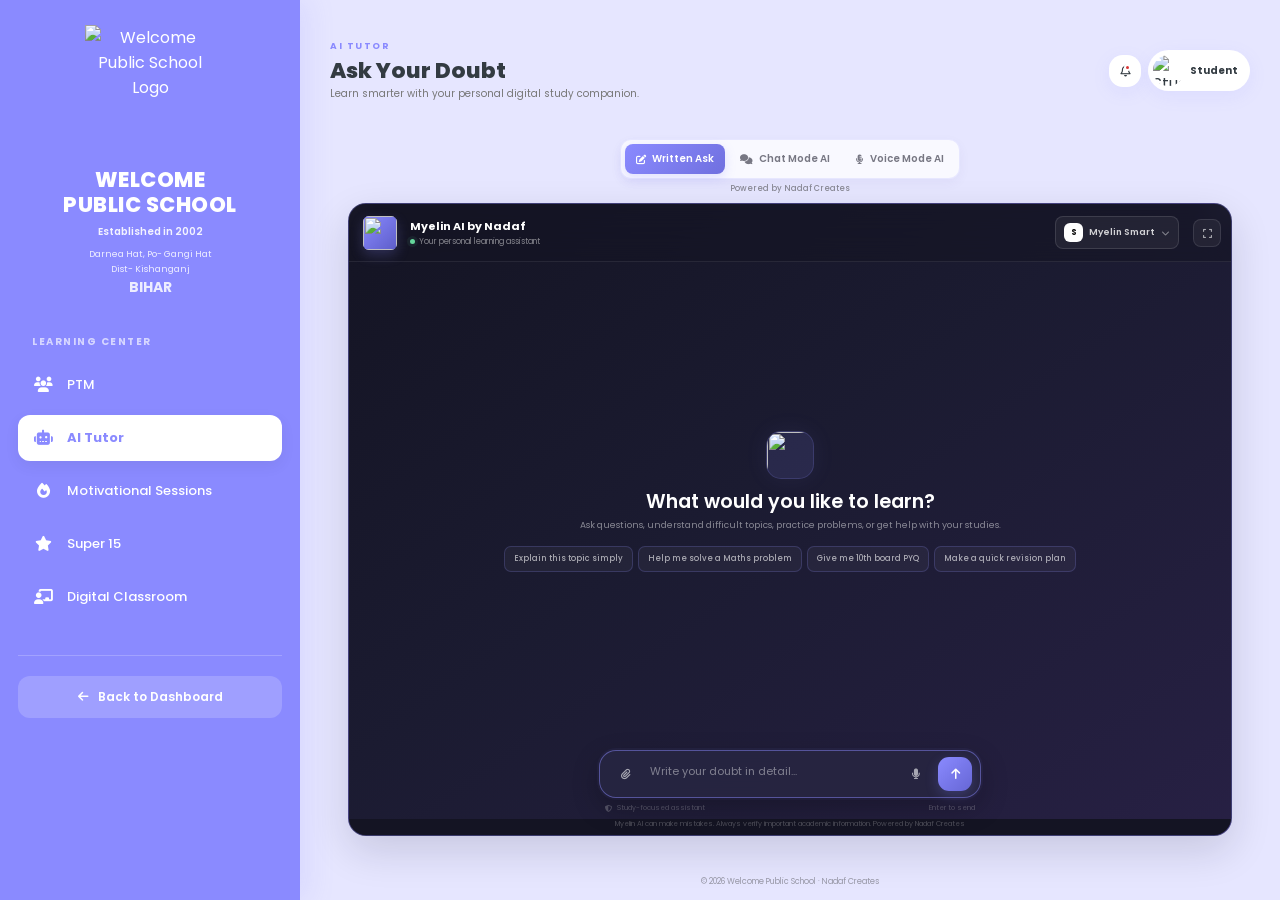
==== ai-tutor.html @ 6a937719 "upload 1" ====
<!doctype html>
<html lang="en">
  <head>
    <meta charset="UTF-8" />

    <meta name="viewport" content="width=device-width, initial-scale=1.0" />

    <title>AI Tutor | Welcome Public School</title>

    <!-- Google Font -->
    <link rel="preconnect" href="https://fonts.googleapis.com" />
    <link rel="preconnect" href="https://fonts.gstatic.com" crossorigin />

    <link
      href="https://fonts.googleapis.com/css2?family=Poppins:wght@300;400;500;600;700;800&display=swap"
      rel="stylesheet"
    />

    <!-- Font Awesome -->
    <link
      rel="stylesheet"
      href="https://cdnjs.cloudflare.com/ajax/libs/font-awesome/6.6.0/css/all.min.css"
    />

    <!-- Shared Learning Hub CSS -->
    <link rel="stylesheet" href="learning.css" />

    <!-- AI Tutor Specific CSS -->
    <link rel="stylesheet" href="ai-tutor.css" />
  </head>

  <body>
    <div class="dashboard-container">
      <!-- =====================================================
             SIDEBAR
        ====================================================== -->

      <aside class="sidebar">
        <!-- School Branding -->

        <div class="school-brand">
          <img src="images/logo.png" alt="Welcome Public School Logo" />

          <h2>
            <span>WELCOME</span>
            <span>PUBLIC SCHOOL</span>
          </h2>

          <div class="established">Established in 2002</div>

          <div class="address">
            Darnea Hat, Po- Gangi Hat<br />
            Dist- Kishanganj<br />
            <span>BIHAR</span>
          </div>
        </div>

        <!-- Sidebar Menu -->

        <div class="menu-title">Learning Center</div>

        <nav class="sidebar-menu">
          <a href="learning.html">
            <i class="fa-solid fa-users"></i>
            <span>PTM</span>
          </a>

          <a href="ai-tutor.html" class="active">
            <i class="fa-solid fa-robot"></i>
            <span>AI Tutor</span>
          </a>

          <a href="motivational.html">
            <i class="fa-solid fa-fire"></i>
            <span>Motivational Sessions</span>
          </a>

          <a href="super.html">
            <i class="fa-solid fa-star"></i>
            <span>Super 15</span>
          </a>

          <a href="digital-classroom.html">
            <i class="fa-solid fa-chalkboard-user"></i>
            <span>Digital Classroom</span>
          </a>
        </nav>

        <!-- Bottom Sidebar -->

        <div class="sidebar-bottom">
          <a href="dashboard.html" class="back-dashboard">
            <i class="fa-solid fa-arrow-left"></i>
            <span>Back to Dashboard</span>
          </a>
        </div>
      </aside>

      <!-- =====================================================
             MAIN CONTENT
        ====================================================== -->

      <main class="main-content">
        <!-- =================================================
                 TOP HEADER
            ================================================== -->

        <header class="top-header">
          <div class="page-heading">
            <small> AI TUTOR </small>

            <h1>Ask Your Doubt</h1>

            <p>Learn smarter with your personal digital study companion.</p>
          </div>

          <div class="header-actions">
            <div class="notification-btn">
              <i class="fa-regular fa-bell"></i>
            </div>

            <div class="profile-mini">
              <img src="images/student.jpg" alt="Student Profile" />

              <span> Student </span>
            </div>
          </div>
        </header>

        <!-- =================================================
                 MODE SWITCHER
            ================================================== -->

        <div class="learning-mode-switcher">
          <div class="mode-switch-group">
            <button
              class="mode-switch active"
              id="writtenModeButton"
              type="button"
            >
              <i class="fa-solid fa-pen-to-square"></i>

              <span> Written Ask </span>
            </button>

            <button class="mode-switch" id="chatModeButton" type="button">
              <i class="fa-solid fa-comments"></i>

              <span> Chat Mode AI </span>
            </button>

            <button class="mode-switch" id="voiceModeButton" type="button">
              <i class="fa-solid fa-microphone-lines"></i>

              <span> Voice Mode AI </span>
            </button>
          </div>

          <div class="ai-page-label">Powered by Nadaf Creates</div>
        </div>

        <!-- =================================================
                 AI CHAT WINDOW
            ================================================== -->

        <section class="ai-tutor-window">
          <!-- Chat Header -->

          <div class="ai-chat-header">
            <div class="ai-chat-title">
              <div class="ai-chat-logo">
                <img src="images/ai-company.png">
              </div>

              <div class="company-name">
                <strong> Myelin AI by Nadaf </strong>

                <div class="ai-online-status">
                  <span class="online-dot"></span>

                  <span> Your personal learning assistant </span>
                </div>
              </div>
            </div>

            <!-- Own AI Selector -->

            <div class="ai-model-selector">
              <button
                class="model-selector-button"
                id="modelSelectorButton"
                type="button"
              >
                <span class="model-selector-left">
                  <span class="selected-model-icon" id="selectedModelIcon">
                    S
                  </span>

                  <span id="selectedModelName"> Myelin Smart </span>
                </span>

                <i class="fa-solid fa-chevron-down"></i>
              </button>

              <div class="model-dropdown" id="modelDropdown">
                <button
                  class="model-option selected"
                  data-model="Nadaf Smart"
                  type="button"
                >
                  <span class="model-option-icon"> N </span>

                  <span> Myelin Smart </span>

                  <i class="fa-solid fa-check model-check"></i>
                </button>

                <button
                  class="model-option"
                  data-model="Nadaf Vision"
                  type="button"
                >
                  <span class="model-option-icon"> V </span>

                  <span> Myelin Vision </span>

                  <i class="fa-solid fa-check model-check"></i>
                </button>

                <button
                  class="model-option"
                  data-model="Nadaf Pro"
                  type="button"
                >
                  <span class="model-option-icon"> P </span>

                  <span> Myelin Pro </span>

                  <i class="fa-solid fa-check model-check"></i>
                </button>
              </div>
            </div>

            <button
              class="ai-fullscreen-button"
              id="aiFullscreenButton"
              type="button"
              title="Fullscreen"
              aria-label="Open AI Tutor fullscreen"
            >
              <i class="fa-solid fa-expand"></i>
            </button>
          </div>

          <!-- Chat Body -->

          <div class="ai-chat-body" id="aiChatBody">
            <!-- Welcome Screen -->

            <div class="ai-welcome-state" id="aiWelcomeState">
              <div class="ai-welcome-icon">
                <img src="images/ai-company.png">
              </div>

              <h2>What would you like to learn?</h2>

              <p>
                Ask questions, understand difficult topics, practice problems,
                or get help with your studies.
              </p>

              <div class="suggested-prompts">
                <button class="suggested-prompt" type="button">
                  Explain this topic simply
                </button>

                <button class="suggested-prompt" type="button">
                  Help me solve a Maths problem
                </button>

                <button class="suggested-prompt" type="button">
                  Give me 10th board PYQ
                </button>

                <button class="suggested-prompt" type="button">
                  Make a quick revision plan
                </button>
              </div>
            </div>

            <!-- Messages -->

            <div class="chat-messages" id="chatMessages"></div>

            <!-- Typing Indicator -->

            <div class="ai-typing-indicator" id="aiTypingIndicator">
              <div class="typing-avatar">N</div>

              <div class="typing-bubble">
                <span></span>
                <span></span>
                <span></span>
              </div>
            </div>

            <!-- Voice Mode Panel -->

            <div class="voice-mode-panel" id="voiceModePanel">
              <div class="voice-visualizer">
                <span class="voice-ring ring-one"></span>
                <span class="voice-ring ring-two"></span>
                <span class="voice-ring ring-three"></span>

                <div class="voice-center-icon">
                  <i class="fa-solid fa-microphone"></i>
                </div>
              </div>

              <h2>Voice Mode AI</h2>

              <p>
                Talk naturally with Myelin AI and learn through voice-based
                conversations.
              </p>

              <button
                class="start-voice-button"
                id="startVoiceButton"
                type="button"
              >
                <i class="fa-solid fa-microphone"></i>

                Start Voice Session
              </button>
            </div>
          </div>

          <!-- Text Input Area -->

          <div class="ai-chat-input-area" id="textInputArea">
            <div class="chat-input-wrapper">
              <button
                class="input-action-button"
                id="attachmentButton"
                type="button"
                title="Attach file"
              >
                <i class="fa-solid fa-paperclip"></i>
              </button>

              <textarea
                id="chatInput"
                rows="1"
                placeholder="Ask Nadaf Creates anything..."
              ></textarea>

              <button
                class="input-action-button"
                id="microphoneButton"
                type="button"
                title="Use microphone"
              >
                <i class="fa-solid fa-microphone"></i>
              </button>

              <button
                class="send-message-button"
                id="sendMessageButton"
                type="button"
                title="Send message"
              >
                <i class="fa-solid fa-arrow-up"></i>
              </button>
            </div>

            <div class="ai-input-hint">
              <span>
                <i class="fa-solid fa-shield-halved"></i>
                Study-focused assistant
              </span>

              <span> Enter to send </span>
            </div>
          </div>

          <!-- Footer -->

          <div class="ai-window-footer">
            Myelin AI can make mistakes. Always verify important academic
            information. Powered by Nadaf Creates
          </div>
        </section>

        <!-- Page Footer -->

        <div class="page-footer">
          © 2026 Welcome Public School · Nadaf Creates
        </div>
      </main>
    </div>

    <script src="ai-tutor.js"></script>
  </body>
</html>
---- learning.css ----
/* =========================================================
           ROOT
           ========================================================= */

        :root {
            --primary: #8A8AFF;
            --secondary: #CCCCFF;
            --body-bg: #E6E6FF;
            --dark: #333B42;
            --white: #FFFFFF;
            --grey: #777777;
            --light-grey: #F7F7FF;
            --red: #D93636;
            --green: #35B96F;
        }


        /* =========================================================
           RESET
           ========================================================= */

        * {
            margin: 0;
            padding: 0;
            box-sizing: border-box;
        }

        html {
            scroll-behavior: smooth;
        }

        body {
            font-family: "Poppins", sans-serif;
            background: var(--body-bg);
            color: var(--dark);
            overflow-x: hidden;
        }

        a {
            text-decoration: none;
            color: inherit;
        }

        button {
            font-family: inherit;
        }


        /* =========================================================
           MAIN LAYOUT
           ========================================================= */

        .dashboard-container {
            display: flex;
            min-height: 100vh;
            width: 100%;
        }


        /* =========================================================
           SIDEBAR
           ========================================================= */

        .sidebar {
            width: 300px;
            min-width: 300px;
            height: 100vh;
            position: sticky;
            top: 0;
            overflow-y: auto;

            padding: 25px 18px;

            background: var(--primary);
            box-shadow: 8px 0 25px rgba(138, 138, 255, .15);

            z-index: 100;
        }

        .sidebar::-webkit-scrollbar {
            width: 5px;
        }

        .sidebar::-webkit-scrollbar-thumb {
            background: rgba(255,255,255,.4);
            border-radius: 20px;
        }


        /* =========================================================
           SCHOOL LOGO
           ========================================================= */

        .school-brand {
            text-align: center;
            color: var(--white);
            margin-bottom: 35px;
        }

        .school-brand img {
            width: 130px;
            height: 130px;
            object-fit: contain;
            display: block;
            margin: 0 auto 12px;
        }

        .school-brand h2 {
            font-size: 21px;
            line-height: 1.2;
            font-weight: 800;
            letter-spacing: .5px;
        }

        .school-brand h2 span {
            display: block;
        }

        .school-brand .established {
            font-size: 10px;
            font-weight: 600;
            margin-top: 7px;
            opacity: .9;
        }

        .school-brand .address {
            font-size: 9px;
            line-height: 1.6;
            margin-top: 7px;
            opacity: .85;
        }

        .address span {
          font-weight: bold;
          font-size: 14px;
        }


        /* =========================================================
           SIDEBAR MENU
           ========================================================= */

        .menu-title {
            color: rgba(255,255,255,.65);
            font-size: 10px;
            font-weight: 700;
            letter-spacing: 1.5px;
            margin: 0 0 12px 14px;
            text-transform: uppercase;
        }

        .sidebar-menu {
            display: flex;
            flex-direction: column;
            gap: 7px;
        }

        .sidebar-menu a {
            display: flex;
            align-items: center;
            gap: 14px;

            padding: 13px 15px;
            border-radius: 12px;

            color: white;
            font-size: 13px;
            font-weight: 500;

            transition: .25s ease;
        }

        .sidebar-menu a i {
            width: 20px;
            text-align: center;
            font-size: 15px;
        }

        .sidebar-menu a:hover {
            background: var(--secondary);
            color: var(--dark);
            transform: translateX(3px);
        }

        .sidebar-menu a.active {
            background: white;
            color: var(--primary);
            font-weight: 700;
            box-shadow: 0 5px 15px rgba(0,0,0,.06);
        }


        /* =========================================================
           SIDEBAR BOTTOM
           ========================================================= */

        .sidebar-bottom {
            margin-top: 35px;
            padding-top: 20px;
            border-top: 1px solid rgba(255,255,255,.2);
        }

        .back-dashboard {
            display: flex;
            align-items: center;
            justify-content: center;
            gap: 9px;

            padding: 12px;
            border-radius: 12px;

            background: rgba(255,255,255,.18);
            color: white;

            font-size: 12px;
            font-weight: 600;

            transition: .25s ease;
        }

        .back-dashboard:hover {
            background: white;
            color: var(--primary);
            
        }


        /* =========================================================
           MAIN CONTENT
           ========================================================= */

        .main-content {
            flex: 1;
            min-width: 0;
            padding: 30px;
        }


        /* =========================================================
           TOP HEADER
           ========================================================= */

        .top-header {
            display: flex;
            align-items: center;
            justify-content: space-between;
            gap: 20px;
            margin-bottom: 28px;
        }

        .page-heading small {
            display: block;
            color: var(--primary);
            font-size: 11px;
            font-weight: 700;
            letter-spacing: 1.5px;
            text-transform: uppercase;
            margin-bottom: 5px;
        }

        .page-heading h1 {
            font-size: 28px;
            line-height: 1.25;
            font-weight: 800;
            color: var(--dark);
        }

        .page-heading p {
            color: var(--grey);
            font-size: 13px;
            margin-top: 6px;
        }

        .header-actions {
            display: flex;
            align-items: center;
            gap: 15px;
        }

        .notification-btn {
            width: 43px;
            height: 43px;
            border-radius: 14px;
            background: white;
            display: flex;
            align-items: center;
            justify-content: center;
            color: var(--dark);
            position: relative;
            box-shadow: 0 5px 18px rgba(138,138,255,.1);
        }

        .notification-btn::after {
            content: "";
            width: 7px;
            height: 7px;
            background: var(--red);
            border-radius: 50%;
            position: absolute;
            top: 9px;
            right: 10px;
            border: 2px solid white;
        }

        .profile-mini {
            display: flex;
            align-items: center;
            gap: 10px;
            padding: 5px 12px 5px 5px;
            border-radius: 30px;
            background: white;
            box-shadow: 0 5px 18px rgba(138,138,255,.1);
        }

        .profile-mini img {
            width: 34px;
            height: 34px;
            object-fit: cover;
            border-radius: 50%;
        }

        .profile-mini span {
            font-size: 12px;
            font-weight: 700;
        }


        /* =========================================================
           SECTION HEADING
           ========================================================= */

        .section-heading {
            display: flex;
            justify-content: right;
            align-items: flex-end;
            gap: 20px;
            margin-bottom: 20px;
        }

        .section-kicker {
            display: block;
            color: var(--primary);
            font-size: 10px;
            font-weight: 800;
            letter-spacing: 2px;
            margin-bottom: 5px;
        }

        .section-heading h2 {
            font-size: 24px;
            font-weight: 800;
            color: var(--dark);
        }

        .section-heading p {
            color: var(--grey);
            font-size: 12px;
            margin-top: 5px;
        }

        .live-badge {
            display: flex;
            align-items: center;
            gap: 7px;

            padding: 8px 13px;
            border-radius: 30px;

            background: #FFE7E7;
            color: var(--red);

            font-size: 10px;
            font-weight: 800;
        }

        .live-badge span {
            width: 7px;
            height: 7px;
            border-radius: 50%;
            background: var(--red);
            animation: livePulse 1.5s infinite;
        }

        @keyframes livePulse {
            0%, 100% {
                opacity: 1;
                transform: scale(1);
            }

            50% {
                opacity: .4;
                transform: scale(.7);
            }
        }


        /* =========================================================
           JITSI MEETING WINDOW
           ========================================================= */

        .jitsi-wrapper {
            position: relative;

            width: calc(100% - 100px);
            margin: 0 50px;

            height: 600px;

            border: 1px solid var(--red);
            border-radius: 20px;

            overflow: hidden;
            background: #171725;

            box-shadow:
                0 15px 35px rgba(138,138,255,.16),
                0 0 0 5px rgba(217,54,54,.035);
        }

        .jitsi-header {
            height: 65px;
            padding: 0 22px;

            display: flex;
            align-items: center;
            justify-content: space-between;

            background: #24243A;
            border-bottom: 1px solid rgba(255,255,255,.08);
        }

        .meeting-title {
            display: flex;
            align-items: center;
            gap: 12px;
        }

        .meeting-live-dot {
            width: 10px;
            height: 10px;
            flex-shrink: 0;

            border-radius: 50%;
            background: var(--red);

            box-shadow: 0 0 12px rgba(217,54,54,.8);
        }

        .meeting-title strong {
            display: block;
            color: white;
            font-size: 14px;
        }

        .meeting-title small {
            display: block;
            color: #A6A6BC;
            font-size: 10px;
            margin-top: 3px;
        }

        .meeting-status {
            color: #B8B8C9;
            font-size: 11px;
            font-weight: 600;
        }

        .meeting-status.connected {
            color: #70DF9B;
        }

        #jitsi-container {
            display: none;
            width: 100%;
            height: calc(100% - 65px);
            background: #171725;
        }

        #jitsi-container iframe {
            width: 100% !important;
            height: 100% !important;
            border: none !important;
        }


        /* =========================================================
           JITSI JOIN PLACEHOLDER
           ========================================================= */

        .jitsi-placeholder {
            position: absolute;
            top: 65px;
            left: 0;
            right: 0;
            bottom: 0;

            display: flex;
            align-items: center;
            justify-content: center;
            flex-direction: column;

            text-align: center;
            padding: 30px;

            background:
                radial-gradient(
                    circle at center,
                    rgba(138,138,255,.16),
                    transparent 55%
                ),
                #171725;
        }

        .placeholder-icon {
            width: 85px;
            height: 85px;

            display: flex;
            align-items: center;
            justify-content: center;

            border-radius: 50%;
            background: rgba(138,138,255,.16);
            color: var(--secondary);

            font-size: 30px;
            margin-bottom: 22px;
        }

        .jitsi-placeholder h3 {
            color: white;
            font-size: 22px;
            margin-bottom: 10px;
        }

        .jitsi-placeholder p {
            color: #A8A8BB;
            font-size: 12px;
            margin-bottom: 25px;
        }

        .join-ptm-btn {
            border: none;
            cursor: pointer;

            display: flex;
            align-items: center;
            gap: 10px;

            padding: 13px 24px;
            border-radius: 12px;

            background: var(--primary);
            color: white;

            font-size: 13px;
            font-weight: 700;

            box-shadow: 0 8px 20px rgba(138,138,255,.3);
            transition: .25s ease;
        }

        .join-ptm-btn:hover {
            background: var(--secondary);
            color: var(--dark);
            transform: translateY(-3px);
        }

        .join-ptm-btn:active {
            transform: scale(.96);
        }


        /* =========================================================
           FOOTER
           ========================================================= */

        .page-footer {
            text-align: center;
            color: #9999B5;
            font-size: 11px;
            padding: 35px 0 10px;
        }


        /* =========================================================
           RESPONSIVE - 1200
           ========================================================= */

        @media (max-width: 1200px) {

            .sidebar {
                width: 250px;
                min-width: 250px;
            }

            .main-content {
                padding: 25px;
            }

            .jitsi-wrapper {
                width: calc(100% - 60px);
                margin: 0 30px;
            }

        }


        /* =========================================================
           RESPONSIVE - 950
           ========================================================= */

        @media (max-width: 950px) {

            .sidebar {
                width: 220px;
                min-width: 220px;
                padding: 22px 13px;
            }

            .main-content {
                padding: 22px;
            }

            .school-brand h2 {
                font-size: 18px;
            }

            .learning-hero {
                padding: 25px;
            }

            .jitsi-wrapper {
                width: calc(100% - 40px);
                margin: 0 20px;
                height: 570px;
            }

        }


        /* =========================================================
           RESPONSIVE - 700
           ========================================================= */

        @media (max-width: 700px) {

            .dashboard-container {
                flex-direction: column;
            }

            .sidebar {
                position: relative;
                width: 100%;
                min-width: 100%;
                height: auto;
                padding: 20px;
            }

            .school-brand {
                margin-bottom: 22px;
            }

            .sidebar-menu {
                display: grid;
                grid-template-columns: repeat(2, 1fr);
                gap: 7px;
            }

            .sidebar-menu a {
                font-size: 11px;
                padding: 11px 10px;
                gap: 8px;
            }

            .sidebar-bottom {
                margin-top: 22px;
            }

            .main-content {
                padding: 18px;
            }

            .top-header {
                align-items: flex-start;
                flex-direction: column;
            }

            .header-actions {
                width: 100%;
                justify-content: flex-end;
            }

            .learning-hero {
                padding: 23px;
            }

            .hero-content h2 {
                font-size: 21px;
            }

            .hero-icon {
                width: 60px;
                height: 60px;
                font-size: 25px;
            }

            .meeting-announcement {
                align-items: flex-start;
                flex-direction: column;
            }

            .join-announcement-btn {
                width: 100%;
                justify-content: center;
            }

            .section-heading {
                align-items: flex-start;
                flex-direction: column;
            }

            .jitsi-wrapper {
                width: 100%;
                margin: 0;
                height: 520px;
                border-radius: 16px;
            }

            .jitsi-header {
                padding: 0 14px;
            }

            .meeting-title strong {
                font-size: 12px;
            }

            .meeting-title small {
                font-size: 9px;
            }

            .meeting-status {
                font-size: 10px;
            }

        }


        /* =========================================================
           RESPONSIVE - 450
           ========================================================= */

        @media (max-width: 450px) {

            .sidebar-menu {
                grid-template-columns: 1fr;
            }

            .page-heading h1 {
                font-size: 23px;
            }

            .learning-hero {
                padding: 20px;
            }

            .hero-content h2 {
                font-size: 19px;
            }

            .hero-content p {
                font-size: 11px;
            }

            .hero-icon {
                display: none;
            }

            .announcement-left {
                align-items: flex-start;
            }

            .announcement-info h3 {
                font-size: 13px;
            }

            .jitsi-wrapper {
                height: 470px;
            }

            .jitsi-header {
                height: 58px;
            }

            #jitsi-container {
                height: calc(100% - 58px);
            }

            .jitsi-placeholder {
                top: 58px;
            }

            .jitsi-placeholder h3 {
                font-size: 18px;
            }

            .jitsi-placeholder p {
                font-size: 11px;
            }

        }


/* =========================================================
   LIVE MEETING CAMERA ICON
   ========================================================= */

.placeholder-icon {
    width: 88px;
    height: 88px;

    display: flex;
    align-items: center;
    justify-content: center;

    position: relative;
    isolation: isolate;

    border-radius: 50%;
    background: rgba(138, 138, 255, 0.22);

    color: #ccccff;
    font-size: 30px;

    margin: 0 auto 25px;
}

.placeholder-icon > i {
    position: relative;
    z-index: 5;
}


/* Waves remain hidden normally */

.camera-wave {
    position: absolute;

    width: 88px;
    height: 88px;

    border-radius: 50%;
    border: 2px solid #8a8aff;

    opacity: 0;
    transform: scale(1);

    pointer-events: none;
}


/* Activate waves only when meeting is live */

.placeholder-icon.meeting-live .camera-wave {
    animation: cameraWave 2.4s ease-out infinite;
}

.placeholder-icon.meeting-live .wave-two {
    animation-delay: 0.8s;
}

.placeholder-icon.meeting-live .wave-three {
    animation-delay: 1.6s;
}


@keyframes cameraWave {
    0% {
        opacity: 0.65;
        transform: scale(1);
    }

    70% {
        opacity: 0;
        transform: scale(1.85);
    }

    100% {
        opacity: 0;
        transform: scale(1.85);
    }
}


/* Slight camera breathing effect */

.placeholder-icon.meeting-live > i {
    animation: cameraBreathing 1.8s ease-in-out infinite;
}

@keyframes cameraBreathing {
    0%,
    100% {
        transform: scale(1);
    }

    50% {
        transform: scale(1.12);
    }
}
---- ai-tutor.css ----
/* =========================================================
   NADAF CREATES AI TUTOR
   COMPACT + RESPONSIVE VERSION
   Works with learning.css
   ========================================================= */


/* =========================================================
   GLOBAL PAGE FIT
   ========================================================= */

html,
body {
    width: 100%;
    height: 100%;
    min-height: 100%;
    margin: 0;
    padding: 0;

    overflow: hidden;
}

body {
    box-sizing: border-box;
}

*,
*::before,
*::after {
    box-sizing: border-box;
}


/* =========================================================
   DASHBOARD CONTAINER
   ========================================================= */

.dashboard-container {
    width: 100%;
    height: 100dvh;
    min-height: 100dvh;

    overflow: hidden;
}


/* =========================================================
   MAIN CONTENT
   IMPORTANT:
   The page itself never scrolls.
   AI chat body handles its own internal scrolling.
   ========================================================= */

.main-content {
    width: 100%;
    height: 100dvh;
    min-height: 0;

    display: flex;
    flex-direction: column;

    overflow: hidden;

    padding-bottom: 8px;
}


/* =========================================================
   TOP HEADER
   Compact override
   ========================================================= */

.top-header {
    flex: 0 0 auto;

    min-height: 58px;

    padding-top: 10px;
    padding-bottom: 10px;
}


/* =========================================================
   PAGE HEADING
   ========================================================= */

.page-heading small {
    font-size: 9px;
    letter-spacing: 1.5px;
}

.page-heading h1 {
    margin: 2px 0 3px;

    font-size: clamp(18px, 1.7vw, 25px);
    line-height: 1.2;
}

.page-heading p {
    margin: 0;

    font-size: 10px;
    line-height: 1.4;
}


/* =========================================================
   HEADER ACTIONS
   ========================================================= */

.header-actions {
    gap: 7px;
}

.notification-btn {
    width: 32px;
    height: 32px;

    font-size: 12px;
}

.profile-mini {
    gap: 6px;
}

.profile-mini img {
    width: 31px;
    height: 31px;
}

.profile-mini span {
    font-size: 10px;
}


/* =========================================================
   INTRODUCTION CARD
   Kept compact if used elsewhere
   ========================================================= */

.ai-tutor-intro {
    width: 100%;

    display: flex;
    align-items: center;
    justify-content: space-between;

    gap: 18px;

    margin-bottom: 10px;
    padding: 16px 20px;

    border-radius: 16px;

    background:
        linear-gradient(
            135deg,
            rgba(255, 255, 255, 0.94),
            rgba(230, 230, 255, 0.95)
        );

    border: 1px solid rgba(138, 138, 255, 0.22);

    box-shadow:
        0 8px 22px rgba(80, 70, 150, 0.07);

    position: relative;
    overflow: hidden;
}

.ai-tutor-intro::before {
    content: "";

    position: absolute;

    top: -60px;
    right: 80px;

    width: 150px;
    height: 150px;

    border-radius: 50%;

    background: rgba(138, 138, 255, 0.09);

    pointer-events: none;
}

.ai-intro-content {
    position: relative;
    z-index: 2;
}

.ai-intro-content small {
    display: block;

    margin-bottom: 4px;

    color: #7777e8;

    font-size: 9px;
    font-weight: 700;

    letter-spacing: 1.4px;
    text-transform: uppercase;
}

.ai-intro-content h2 {
    margin: 0 0 4px;

    color: #333b42;

    font-size: 21px;
    line-height: 1.2;
    font-weight: 700;
}

.ai-intro-content p {
    max-width: 600px;

    margin: 0;

    color: #707783;

    font-size: 10px;
    line-height: 1.5;
}

.ai-intro-icon {
    width: 58px;
    height: 58px;

    flex-shrink: 0;

    display: flex;
    align-items: center;
    justify-content: center;

    border-radius: 17px;

    color: #ffffff;
    font-size: 24px;

    background:
        linear-gradient(
            145deg,
            #8a8aff,
            #6868dc
        );

    box-shadow:
        0 8px 18px rgba(138, 138, 255, 0.25);

    transform: rotate(4deg);

    position: relative;
    z-index: 2;
}

.ai-intro-icon i {
    transform: rotate(-4deg);
}


/* =========================================================
   MODE SWITCHER
   ========================================================= */

.learning-mode-switcher {
    width: 100%;

    flex: 0 0 auto;

    display: flex;
    flex-direction: column;
    align-items: center;
    justify-content: center;

    gap: 4px;

    margin-bottom: 8px;
}

.mode-switch-group {
    display: inline-flex;
    align-items: center;

    gap: 4px;

    padding: 4px;

    border-radius: 11px;

    background: rgba(255, 255, 255, 0.75);

    border: 1px solid rgba(138, 138, 255, 0.16);

    box-shadow:
        0 4px 12px rgba(70, 65, 130, 0.05);
}

.mode-switch {
    display: inline-flex;
    align-items: center;
    justify-content: center;

    gap: 6px;

    padding: 7px 11px;

    border: none;
    border-radius: 8px;

    color: #777783;
    background: transparent;

    font-family: "Poppins", sans-serif;

    font-size: 10px;
    font-weight: 600;

    cursor: pointer;

    transition:
        color 0.25s ease,
        background 0.25s ease,
        box-shadow 0.25s ease,
        transform 0.25s ease;
}

.mode-switch i {
    font-size: 10px;
}

.mode-switch:hover {
    color: #6868dc;
    background: rgba(138, 138, 255, 0.08);
}

.mode-switch.active {
    color: #ffffff;

    background:
        linear-gradient(
            135deg,
            #8a8aff,
            #7070df
        );

    box-shadow:
        0 4px 11px rgba(138, 138, 255, 0.22);
}

.mode-switch.active:hover {
    color: #ffffff;

    transform: translateY(-1px);
}

.ai-page-label {
    color: #898995;

    font-size: 8px;
    font-weight: 500;
}


/* =========================================================
   AI TUTOR WINDOW
   ========================================================= */

/*
   IMPORTANT:

   The window no longer has fixed heights such as
   650px / 620px / 600px.

   It simply occupies the remaining available height
   inside .main-content.

   This is what prevents the window from falling below
   the viewport.
*/

.ai-tutor-window {
    width: calc(100% - 40px);

    margin: 0 20px;

    flex: 1 1 0;

    min-height: 0;
    height: auto;
    max-height: none;

    display: flex;
    flex-direction: column;

    overflow: hidden;

    position: relative;

    border-radius: 18px;

    background:
        linear-gradient(
            145deg,
            #141423 0%,
            #1b1b31 45%,
            #272044 100%
        );

    border: 1px solid rgba(138, 138, 255, 0.32);

    box-shadow:
        0 15px 40px rgba(15, 15, 35, 0.14);
}


/* =========================================================
   FULLSCREEN STATE
   ========================================================= */

/*
   JS should add:

   .fullscreen

   to .ai-tutor-window.

   This turns ONLY the AI Tutor window into a complete
   viewport page.

   Sidebar, header and page footer are NOT shown in this
   state because the AI window itself covers the viewport.
*/

.ai-tutor-window.fullscreen {
    position: fixed;

    top: 0;
    right: 0;
    bottom: 0;
    left: 0;

    width: 100vw;
    height: 100dvh;

    min-height: 100dvh;
    max-height: none;

    margin: 0;

    border-radius: 0;

    z-index: 99999;

    box-shadow: none;
}


/* =========================================================
   CHAT HEADER
   ========================================================= */

.ai-chat-header {
    width: 100%;

    flex: 0 0 auto;

    min-height: 58px;

    display: flex;
    align-items: center;
    justify-content: space-between;

    gap: 10px;

    padding: 9px 14px;

    position: relative;
    z-index: 20;

    overflow: visible;

    border-bottom:
        1px solid rgba(255, 255, 255, 0.08);

    background:
        rgba(20, 20, 35, 0.55);

    backdrop-filter: blur(14px);
    -webkit-backdrop-filter: blur(14px);
}


/* =========================================================
   CHAT TITLE
   ========================================================= */

.ai-chat-title {
    display: flex;
    align-items: center;

    gap: 9px;

    min-width: 0;
    
}

.ai-chat-logo img {
    width: 34px;
    height: 34px;

    flex-shrink: 0;

    display: flex;
    align-items: center;
    justify-content: center;

    border-radius: 6px;

    color: #ffffff;

    font-size: 14px;

    background:
        linear-gradient(
            135deg,
            #8a8aff,
            #5d5dc9
        );

    box-shadow:
        0 5px 13px rgba(138, 138, 255, 0.23);
        
}

.company-name {
  margin-left: 4px;
}

.ai-chat-title strong {
    display: block;

    margin-bottom: 1px;

    color: #ffffff;

    font-size: 11px;
    font-weight: 700;
}

.ai-online-status {
    display: flex;
    align-items: center;

    gap: 4px;

    color: rgba(255, 255, 255, 0.48);

    font-size: 8px;
    font-weight: 400;

    white-space: nowrap;
}

.online-dot {
    width: 5px;
    height: 5px;

    flex-shrink: 0;

    border-radius: 50%;

    background: #65d69b;

    box-shadow:
        0 0 0 3px rgba(101, 214, 155, 0.08);
}


/* =========================================================
   MODEL SELECTOR
   ========================================================= */

.ai-model-selector {
    position: relative;

    z-index: 100;

    flex-shrink: 0;

    margin-right: 38px;
}

.model-selector-button {
    min-width: 118px;

    display: flex;
    align-items: center;
    justify-content: space-between;

    gap: 8px;

    padding: 6px 8px;

    border: 1px solid rgba(255, 255, 255, 0.12);

    border-radius: 8px;

    color: rgba(255, 255, 255, 0.8);

    background: rgba(255, 255, 255, 0.055);

    font-family: "Poppins", sans-serif;

    font-size: 9px;
    font-weight: 600;

    cursor: pointer;

    transition:
        background 0.2s ease,
        border-color 0.2s ease;
}

.model-selector-button:hover {
    background: rgba(138, 138, 255, 0.13);

    border-color:
        rgba(138, 138, 255, 0.45);
}

.model-selector-button > i {
    color: rgba(255, 255, 255, 0.45);

    font-size: 8px;

    transition:
        transform 0.2s ease;
}

.model-selector-left {
    display: flex;
    align-items: center;

    gap: 6px;

    min-width: 0;
}

.selected-model-icon {
    width: 19px;
    height: 19px;

    display: flex;
    align-items: center;
    justify-content: center;

    flex-shrink: 0;

    border-radius: 6px;

    color: #040404;

    background: #fefefe;

    font-size: 8px;
    font-weight: 700;
}


/* =========================================================
   MODEL DROPDOWN
   ========================================================= */

.model-dropdown {
    position: absolute;

    top: calc(100% + 7px);
    right: 0;

    z-index: 99999;

    min-width: 175px;

    padding: 5px;

    border:
        1px solid rgba(138, 138, 255, 0.25);

    border-radius: 10px;

    background: #24243b;

    box-shadow:
        0 15px 30px rgba(0, 0, 0, 0.35);

    opacity: 0;
    visibility: hidden;
    pointer-events: none;

    transform: translateY(-6px);

    transition:
        opacity 0.2s ease,
        visibility 0.2s ease,
        transform 0.2s ease;
}

.model-dropdown.show {
    opacity: 1;
    visibility: visible;
    pointer-events: auto;

    transform: translateY(0);
}

.model-option {
    width: 100%;

    display: flex;
    align-items: center;

    gap: 7px;

    padding: 7px;

    border: none;
    border-radius: 7px;

    color: rgba(255, 255, 255, 0.72);

    background: transparent;

    font-family: "Poppins", sans-serif;

    font-size: 9px;
    font-weight: 500;

    text-align: left;

    cursor: pointer;

    transition:
        color 0.2s ease,
        background 0.2s ease;
}

.model-option:hover {
    color: #ffffff;

    background:
        rgba(138, 138, 255, 0.14);
}

.model-option.selected {
    color: #ffffff;

    background:
        rgba(138, 138, 255, 0.18);
}

.model-option-icon img {
    width: 20px;
    height: 20px;

    display: flex;
    align-items: center;
    justify-content: center;

    flex-shrink: 0;

    border-radius: 6px;

    color: #ffffff;

    background:
        rgba(138, 138, 255, 0.65);

    font-size: 8px;
    font-weight: 700;
}

.model-check {
    margin-left: auto;

    color: #8a8aff;

    font-size: 9px;

    opacity: 0;
}

.model-option.selected .model-check {
    opacity: 1;
}


/* =========================================================
   FULLSCREEN BUTTON
   ========================================================= */

/*
   Add this button inside .ai-chat-header:

   <button class="ai-fullscreen-button"
           id="aiFullscreenButton"
           type="button"
           title="Fullscreen">
       <i class="fa-solid fa-expand"></i>
   </button>
*/

.ai-fullscreen-button {
    width: 28px;
    height: 28px;

    display: flex;
    align-items: center;
    justify-content: center;

    position: absolute;

    top: 50%;
    right: 10px;

    transform: translateY(-50%);

    padding: 0;

    border: 1px solid rgba(255, 255, 255, 0.10);

    border-radius: 8px;

    color: rgba(255, 255, 255, 0.60);

    background:
        rgba(255, 255, 255, 0.055);

    font-size: 10px;

    cursor: pointer;

    z-index: 200;

    transition:
        color 0.2s ease,
        background 0.2s ease,
        border-color 0.2s ease,
        transform 0.2s ease;
}

.ai-fullscreen-button:hover {
    color: #ffffff;

    background:
        rgba(138, 138, 255, 0.16);

    border-color:
        rgba(138, 138, 255, 0.42);
}

.ai-fullscreen-button:active {
    transform:
        translateY(-50%)
        scale(0.94);
}


/*
   When fullscreen is active,
   use a compress icon if JS changes the icon.
*/

.ai-tutor-window.fullscreen
.ai-fullscreen-button {
    width: 32px;
    height: 32px;

    top: 13px;
    right: 13px;

    transform: none;

    border-radius: 9px;

    font-size: 11px;
}

.ai-tutor-window.fullscreen
.ai-fullscreen-button:active {
    transform: scale(0.94);
}


/* =========================================================
   CHAT BODY
   ========================================================= */

.ai-chat-body {
    flex: 1 1 0;

    width: 100%;

    min-height: 0;

    position: relative;
    

    overflow-y: auto;
    overflow-x: hidden;

    padding: 14px 18px;

    scroll-behavior: smooth;

    overscroll-behavior: contain;

    scrollbar-width: thin;

    scrollbar-color:
        rgba(138, 138, 255, 0.45)
        rgba(255, 255, 255, 0.035);
}

.ai-chat-body::-webkit-scrollbar {
    width: 5px;
}

.ai-chat-body::-webkit-scrollbar-track {
    border-radius: 10px;

    background:
        rgba(255, 255, 255, 0.035);
}

.ai-chat-body::-webkit-scrollbar-thumb {
    border-radius: 10px;

    background:
        rgba(138, 138, 255, 0.42);
}

.ai-chat-body::-webkit-scrollbar-thumb:hover {
    background:
        rgba(138, 138, 255, 0.70);
}


/* =========================================================
   WELCOME STATE
   ========================================================= */

.ai-welcome-state {
    width: 100%;
    min-height: 100%;

    display: flex;
    flex-direction: column;

    align-items: center;
    justify-content: center;

    padding: 5px;

    text-align: center;
}

.ai-welcome-icon img{
    width: 48px;
    height: 48px;

    display: flex;
    align-items: center;
    justify-content: center;

    margin-bottom: 11px;

    border-radius: 15px;

    color: #b4b4ff;

    background:
        rgba(138, 138, 255, 0.13);

    border:
        1px solid rgba(138, 138, 255, 0.18);

    font-size: 19px;

    box-shadow:
        0 0 25px rgba(138, 138, 255, 0.07);
}

.ai-welcome-state h2 {
    margin: 0 0 6px;

    color: #ffffff;

    font-size: clamp(15px, 1.5vw, 20px);

    line-height: 1.2;

    font-weight: 600;
}

.ai-welcome-state p {
    width: min(100%, 460px);

    margin: 0 0 13px;

    color: rgba(255, 255, 255, 0.48);

    font-size: 9px;

    line-height: 1.55;
}


/* =========================================================
   SUGGESTED PROMPTS
   ========================================================= */

.suggested-prompts {
    display: flex;

    flex-wrap: wrap;

    justify-content: center;

    gap: 5px;

    width: min(100%, 600px);
}

.suggested-prompt {
    padding: 6px 9px;

    border:
        1px solid rgba(138, 138, 255, 0.20);

    border-radius: 7px;

    color:
        rgba(255, 255, 255, 0.62);

    background:
        rgba(255, 255, 255, 0.045);

    font-family: "Poppins", sans-serif;

    font-size: 8px;

    font-weight: 500;

    cursor: pointer;

    transition:
        color 0.2s ease,
        background 0.2s ease,
        border-color 0.2s ease,
        transform 0.2s ease;
}

.suggested-prompt:hover {
    color: #ffffff;

    background:
        rgba(138, 138, 255, 0.14);

    border-color:
        rgba(138, 138, 255, 0.50);

    transform:
        translateY(-1px);
}


/* =========================================================
   CHAT MESSAGES
   ========================================================= */

.chat-messages {
    width: 100%;

    display: flex;
    flex-direction: column;

    gap: 12px;
}

.chat-message {
    width: 100%;

    display: flex;
    align-items: flex-start;

    gap: 8px;

    animation:
        messageAppear 0.3s ease forwards;
}

.chat-message.user {
    flex-direction: row-reverse;
}

.message-avatar {
    width: 26px;
    height: 26px;

    flex-shrink: 0;

    display: flex;
    align-items: center;
    justify-content: center;

    border-radius: 8px;

    color: #ffffff;

    background:
        rgba(138, 138, 255, 0.70);

    font-size: 9px;
    font-weight: 700;
}

.chat-message.user .message-avatar {
    background:
        rgba(255, 255, 255, 0.13);

    color:
        rgba(255, 255, 255, 0.75);
}

.message-content {
    max-width:
        min(75%, 650px);

    padding: 8px 11px;

    border-radius: 11px;

    color:
        rgba(255, 255, 255, 0.78);

    font-size: 9px;

    line-height: 1.6;

    font-weight: 400;

    background:
        rgba(255, 255, 255, 0.06);

    border:
        1px solid rgba(255, 255, 255, 0.06);
}

.chat-message.user .message-content {
    color: #ffffff;

    background:
        linear-gradient(
            135deg,
            rgba(138, 138, 255, 0.80),
            rgba(104, 104, 220, 0.80)
        );

    border-color:
        rgba(138, 138, 255, 0.40);

    border-top-right-radius: 4px;
}

.chat-message.ai .message-content {
    border-top-left-radius: 4px;
}

@keyframes messageAppear {
    from {
        opacity: 0;
        transform: translateY(6px);
    }

    to {
        opacity: 1;
        transform: translateY(0);
    }
}


/* =========================================================
   TYPING INDICATOR
   ========================================================= */

.ai-typing-indicator {
    display: none;

    align-items: center;

    gap: 8px;

    margin-top: 12px;
}

.ai-typing-indicator.show {
    display: flex;
}

.typing-avatar {
    width: 26px;
    height: 26px;

    display: flex;
    align-items: center;
    justify-content: center;

    border-radius: 8px;

    color: #ffffff;

    background: #7777e8;

    font-size: 9px;
    font-weight: 700;
}

.typing-bubble {
    display: flex;
    align-items: center;

    gap: 4px;

    padding: 8px 11px;

    border-radius: 10px;

    background:
        rgba(255, 255, 255, 0.07);
}

.typing-bubble span {
    width: 5px;
    height: 5px;

    border-radius: 50%;

    background: #9b9bff;

    animation:
        typingBounce 1.2s infinite ease-in-out;
}

.typing-bubble span:nth-child(2) {
    animation-delay: 0.15s;
}

.typing-bubble span:nth-child(3) {
    animation-delay: 0.3s;
}

@keyframes typingBounce {
    0%,
    60%,
    100% {
        opacity: 0.35;
        transform: translateY(0);
    }

    30% {
        opacity: 1;
        transform: translateY(-3px);
    }
}


/* =========================================================
   VOICE MODE PANEL
   ========================================================= */

.voice-mode-panel {
    width: 100%;
    min-height: 100%;

    display: none;

    flex-direction: column;

    align-items: center;
    justify-content: center;

    padding: 15px;

    text-align: center;
}

.voice-mode-panel.active {
    display: flex;
}

.voice-visualizer {
    width: 100px;
    height: 100px;

    display: flex;
    align-items: center;
    justify-content: center;

    position: relative;

    margin-bottom: 15px;
}

.voice-ring {
    position: absolute;

    width: 100%;
    height: 100%;

    border:
        1px solid rgba(138, 138, 255, 0.35);

    border-radius: 50%;

    animation:
        voiceRingPulse 2.6s infinite ease-out;
}

.voice-ring.ring-two {
    animation-delay: 0.85s;
}

.voice-ring.ring-three {
    animation-delay: 1.7s;
}

.voice-center-icon {
    width: 52px;
    height: 52px;

    display: flex;
    align-items: center;
    justify-content: center;

    border-radius: 50%;

    color: #ffffff;

    background:
        linear-gradient(
            135deg,
            #8a8aff,
            #6262d4
        );

    font-size: 19px;

    box-shadow:
        0 0 25px rgba(138, 138, 255, 0.30);

    position: relative;
    z-index: 2;
}

@keyframes voiceRingPulse {
    0% {
        opacity: 0.65;
        transform: scale(0.65);
    }

    100% {
        opacity: 0;
        transform: scale(1.35);
    }
}

.voice-mode-panel h2 {
    margin: 0 0 6px;

    color: #ffffff;

    font-size: 17px;

    font-weight: 600;
}

.voice-mode-panel p {
    max-width: 380px;

    margin: 0 0 14px;

    color:
        rgba(255, 255, 255, 0.50);

    font-size: 9px;

    line-height: 1.6;
}

.start-voice-button {
    display: inline-flex;

    align-items: center;
    justify-content: center;

    gap: 6px;

    padding: 8px 13px;

    border: none;

    border-radius: 8px;

    color: #ffffff;

    background:
        linear-gradient(
            135deg,
            #8a8aff,
            #6666d5
        );

    font-family: "Poppins", sans-serif;

    font-size: 9px;
    font-weight: 600;

    cursor: pointer;

    box-shadow:
        0 6px 14px rgba(138, 138, 255, 0.20);

    transition:
        transform 0.2s ease,
        box-shadow 0.2s ease;
}

.start-voice-button:hover {
    transform: translateY(-1px);

    box-shadow:
        0 8px 18px rgba(138, 138, 255, 0.30);
}


/* =========================================================
   FLOATING CHAT INPUT AREA
   ========================================================= */

.ai-chat-input-area {
    flex: 0 0 auto;

    width: 100%;

    padding: 10px 28px 6px;

    position: relative;
    z-index: 15;

    /* Remove the large dark background */
    background: transparent;

    /* Remove the separator line */
    border-top: none;
}


/* =========================================================
   FLOATING INPUT BOX
   ========================================================= */

.chat-input-wrapper {
    width: 100%;

    display: flex;
    align-items: flex-end;
    gap: 8px;

    padding: 8px 9px 8px 14px;

    /* Glass / floating appearance */
    background: rgba(35, 34, 58, 0.88);

    border: 1px solid rgba(255, 255, 255, 0.13);

    border-radius: 17px;

    box-shadow:
        0 8px 25px rgba(0, 0, 0, 0.20),
        inset 0 1px 0 rgba(255, 255, 255, 0.035);

    backdrop-filter: blur(16px);
    -webkit-backdrop-filter: blur(16px);

    transition:
        border-color 0.2s ease,
        box-shadow 0.2s ease,
        background 0.2s ease;
}


/* Focused floating box */

.chat-input-wrapper:focus-within {
    border-color: rgba(138, 138, 255, 0.38);

    background: rgba(39, 38, 65, 0.94);

    box-shadow:
        0 10px 28px rgba(0, 0, 0, 0.24),
        0 0 0 2px rgba(138, 138, 255, 0.06);
}


/* =========================================================
   TEXT INPUT
   ========================================================= */

.chat-input {
    flex: 1;

    width: 100%;

    min-width: 0;

    min-height: 38px;
    max-height: 100px;

    padding: 9px 4px;

    border: none;
    outline: none;

    resize: none;

    background: transparent;

    color: #ffffff;

    font-family: "Poppins", sans-serif;
    font-size: 13px;
    font-weight: 400;

    line-height: 1.5;
}


/* Placeholder */

.chat-input::placeholder {
    color: rgba(255, 255, 255, 0.42);
}


/* Remove browser focus background */

.chat-input:focus {
    background: transparent;
    outline: none;
}


/* =========================================================
   SEND BUTTON
   ========================================================= */

.send-message-button {
    flex: 0 0 auto;

    width: 36px;
    height: 36px;

    display: flex;
    align-items: center;
    justify-content: center;

    border: none;
    border-radius: 12px;

    background:
        linear-gradient(
            135deg,
            #8a8aff,
            #6666d5
        );

    color: #ffffff;

    font-size: 13px;

    cursor: pointer;

    box-shadow:
        0 5px 13px rgba(138, 138, 255, 0.20);

    transition:
        transform 0.2s ease,
        box-shadow 0.2s ease,
        opacity 0.2s ease;
}


.send-message-button:hover {
    transform: translateY(-2px);

    box-shadow:
        0 8px 18px rgba(138, 138, 255, 0.30);
}


.send-message-button:active {
    transform: translateY(0);
}


.send-message-button:disabled {
    opacity: 0.45;
    cursor: not-allowed;

    transform: none;

    box-shadow: none;
}


/* =========================================================
   INPUT HINT
   ========================================================= */

.ai-input-hint {
    width: 100%;

    display: flex;
    align-items: center;
    justify-content: space-between;

    gap: 15px;

    padding: 5px 5px 0;

    color: rgba(255, 255, 255, 0.24);

    font-size: 8px;
    font-weight: 400;

    background: transparent;
}


.ai-input-hint span {
    display: flex;
    align-items: center;

    gap: 5px;
}


.ai-input-hint i {
    font-size: 8px;
}

/* =========================================================
   AI WINDOW FOOTER
   ========================================================= */

.ai-window-footer {
    flex: 0 0 auto;

    width: 100%;

    padding: 0 14px 6px;

    color:
        rgba(255, 255, 255, 0.24);

    font-size: 7px;

    line-height: 1.4;

    text-align: center;

    background: #141423;
}


/* =========================================================
   PAGE FOOTER
   ========================================================= */

.page-footer {
    width: 100%;

    flex: 0 0 auto;

    margin-top: 5px;

    padding-bottom: 4px;

    color: #9999a8;

    font-size: 8px;

    font-weight: 400;

    text-align: center;
}


/* =========================================================
   LARGE DESKTOP
   ========================================================= */

@media (min-width: 1401px) {

    .main-content {
        padding-bottom: 10px;
    }

    .top-header {
        min-height: 62px;

        padding-top: 11px;
        padding-bottom: 11px;
    }

    .learning-mode-switcher {
        margin-bottom: 9px;
    }

    .ai-tutor-window {
        width: calc(100% - 60px);

        margin-left: 30px;
        margin-right: 30px;

        border-radius: 20px;
    }

    .ai-chat-header {
        min-height: 62px;

        padding: 10px 16px;
    }

    .ai-chat-body {
        padding: 16px 22px;
    }
}


/* =========================================================
   LAPTOP
   ========================================================= */

@media (max-width: 1400px) {

    .ai-tutor-window {
        width: calc(100% - 36px);

        margin-left: 18px;
        margin-right: 18px;
    }
}


/* =========================================================
   TABLET
   ========================================================= */

@media (max-width: 1100px) {

    .top-header {
        min-height: 54px;
    }

    .page-heading h1 {
        font-size: 19px;
    }

    .page-heading p {
        font-size: 9px;
    }

    .mode-switch {
        padding: 6px 9px;

        font-size: 9px;
    }

    .ai-tutor-window {
        width: calc(100% - 28px);

        margin-left: 14px;
        margin-right: 14px;

        border-radius: 16px;
    }

    .ai-chat-header {
        min-height: 53px;

        padding: 8px 11px;
    }

    .ai-chat-logo {
        width: 31px;
        height: 31px;

        font-size: 13px;
    }

    .ai-chat-title strong {
        font-size: 10px;
    }

    .ai-online-status {
        font-size: 7px;
    }

    .model-selector-button {
        min-width: 110px;

        padding: 5px 7px;

        font-size: 8px;
    }

    .ai-chat-body {
        padding: 12px 14px;
    }
}


/* =========================================================
   TABLET / SMALL
   ========================================================= */

@media (max-width: 850px) {

    .main-content {
        padding-bottom: 5px;
    }

    .top-header {
        min-height: 50px;

        padding-top: 7px;
        padding-bottom: 7px;
    }

    .page-heading h1 {
        font-size: 17px;
    }

    .page-heading p {
        font-size: 8px;
    }

    .header-actions {
        gap: 5px;
    }

    .notification-btn {
        width: 29px;
        height: 29px;

        font-size: 11px;
    }

    .profile-mini img {
        width: 28px;
        height: 28px;
    }

    .profile-mini span {
        font-size: 8px;
    }

    .learning-mode-switcher {
        margin-bottom: 6px;
    }

    .mode-switch-group {
        padding: 3px;

        gap: 3px;
    }

    .mode-switch {
        padding: 5px 8px;

        gap: 4px;

        font-size: 8px;
    }

    .mode-switch i {
        font-size: 8px;
    }

    .ai-page-label {
        font-size: 7px;
    }

    .ai-tutor-window {
        width: calc(100% - 20px);

        margin-left: 10px;
        margin-right: 10px;

        border-radius: 14px;
    }

    .ai-chat-header {
        min-height: 48px;

        padding: 7px 9px;
    }

    .ai-chat-logo {
        width: 28px;
        height: 28px;

        border-radius: 8px;

        font-size: 11px;
    }

    .ai-chat-title {
        gap: 7px;
    }

    .ai-chat-title strong {
        font-size: 9px;
    }

    .ai-online-status {
        font-size: 6px;
    }

    .online-dot {
        width: 4px;
        height: 4px;
    }

    .ai-model-selector {
        margin-right: 34px;
    }

    .model-selector-button {
        min-width: 100px;

        padding: 5px 6px;

        font-size: 7px;
    }

    .selected-model-icon {
        width: 17px;
        height: 17px;

        font-size: 7px;
    }

    .ai-fullscreen-button {
        width: 25px;
        height: 25px;

        right: 7px;

        font-size: 9px;
    }

    .ai-chat-body {
        padding: 10px 11px;
    }

    .ai-welcome-icon {
        width: 42px;
        height: 42px;

        margin-bottom: 9px;

        border-radius: 13px;

        font-size: 17px;
    }

    .ai-welcome-state h2 {
        font-size: 15px;
    }

    .ai-welcome-state p {
        max-width: 400px;

        font-size: 8px;

        margin-bottom: 10px;
    }

    .suggested-prompts {
        gap: 4px;
    }

    .suggested-prompt {
        padding: 5px 7px;

        font-size: 7px;
    }

    .ai-chat-input-area {
        padding: 6px 9px 5px;
    }

    .chat-input-wrapper {
        min-height: 36px;

        padding: 4px 5px 4px 6px;

        border-radius: 9px;
    }

    #chatInput {
        font-size: 8px;
    }

    .input-action-button,
    .send-message-button {
        width: 25px;
        height: 25px;

        border-radius: 7px;

        font-size: 9px;
    }

    .ai-input-hint {
        font-size: 6px;
    }

    .ai-window-footer {
        padding-bottom: 5px;

        font-size: 6px;
    }

    .page-footer {
        font-size: 7px;
    }
}


/* =========================================================
   MOBILE
   ========================================================= */

@media (max-width: 700px) {

    .main-content {
        height: 100dvh;
        min-height: 100dvh;
    }

    .top-header {
        min-height: 46px;

        padding-top: 6px;
        padding-bottom: 6px;
    }

    .page-heading small {
        font-size: 7px;
    }

    .page-heading h1 {
        font-size: 15px;

        margin: 1px 0 2px;
    }

    .page-heading p {
        display: none;
    }

    .notification-btn {
        width: 27px;
        height: 27px;
    }

    .profile-mini img {
        width: 27px;
        height: 27px;
    }

    .profile-mini span {
        display: none;
    }

    .learning-mode-switcher {
        align-items: center;

        gap: 3px;

        margin-bottom: 5px;
    }

    .mode-switch-group {
        max-width: 100%;

        overflow: hidden;
    }

    .mode-switch {
        padding: 5px 7px;

        font-size: 7px;
    }

    .mode-switch span {
        white-space: nowrap;
    }

    .ai-tutor-window {
        width: 100%;

        margin: 0;

        border-radius: 12px;
    }

    .ai-chat-header {
        min-height: 45px;

        padding: 6px 7px;
    }

    .ai-chat-logo {
        width: 26px;
        height: 26px;

        font-size: 10px;
    }

    .ai-chat-title {
        gap: 6px;
    }

    .ai-chat-title strong {
        font-size: 8px;
    }

    .ai-online-status {
        display: none;
    }

    .ai-model-selector {
        margin-right: 31px;
    }

    .model-selector-button {
        min-width: 91px;

        padding: 4px 5px;

        border-radius: 7px;

        font-size: 7px;
    }

    .selected-model-icon {
        width: 16px;
        height: 16px;

        border-radius: 5px;
    }

    .model-dropdown {
        min-width: 155px;
    }

    .ai-fullscreen-button {
        width: 24px;
        height: 24px;

        right: 6px;

        border-radius: 7px;

        font-size: 8px;
    }

    .ai-chat-body {
        padding: 8px;
    }

    .ai-welcome-state {
        padding: 4px;
    }

    .ai-welcome-icon {
        width: 38px;
        height: 38px;

        margin-bottom: 7px;

        border-radius: 11px;

        font-size: 15px;
    }

    .ai-welcome-state h2 {
        font-size: 14px;

        margin-bottom: 4px;
    }

    .ai-welcome-state p {
        max-width: 320px;

        margin-bottom: 8px;

        font-size: 7px;

        line-height: 1.45;
    }

    .suggested-prompts {
        gap: 3px;

        max-width: 340px;
    }

    .suggested-prompt {
        padding: 4px 6px;

        border-radius: 6px;

        font-size: 6.5px;
    }

    .chat-messages {
        gap: 9px;
    }

    .chat-message {
        gap: 6px;
    }

    .message-avatar {
        width: 23px;
        height: 23px;

        border-radius: 7px;

        font-size: 8px;
    }

    .message-content {
        max-width: 78%;

        padding: 6px 8px;

        border-radius: 9px;

        font-size: 8px;
    }

    .ai-chat-input-area {
        padding: 5px 7px 4px;
    }

    .chat-input-wrapper {
        min-height: 34px;
    }

    #chatInput {
        font-size: 8px;
    }

    .input-action-button,
    .send-message-button {
        width: 24px;
        height: 24px;

        font-size: 8px;
    }

    .ai-input-hint {
        padding-top: 3px;

        font-size: 5.5px;
    }

    .ai-window-footer {
        padding: 0 8px 4px;

        font-size: 5.5px;
    }

    .page-footer {
        margin-top: 3px;

        padding-bottom: 2px;

        font-size: 6px;
    }
}


/* =========================================================
   SMALL MOBILE
   ========================================================= */

@media (max-width: 450px) {

    .top-header {
        min-height: 42px;

        padding-top: 5px;
        padding-bottom: 5px;
    }

    .page-heading h1 {
        font-size: 14px;
    }

    .page-heading small {
        font-size: 6px;
    }

    .mode-switch {
        padding: 4px 5px;

        gap: 3px;

        font-size: 6.5px;
    }

    .mode-switch i {
        font-size: 7px;
    }

    .ai-page-label {
        font-size: 6px;
    }

    .ai-chat-header {
        min-height: 42px;

        padding: 5px 6px;
    }

    .ai-chat-logo {
        width: 24px;
        height: 24px;

        font-size: 9px;
    }

    .ai-chat-title strong {
        font-size: 7.5px;
    }

    .ai-model-selector {
        margin-right: 29px;
    }

    .model-selector-button {
        min-width: 82px;

        font-size: 6.5px;
    }

    .selected-model-icon {
        width: 14px;
        height: 14px;

        font-size: 6px;
    }

    .ai-fullscreen-button {
        width: 22px;
        height: 22px;

        right: 5px;

        font-size: 7px;
    }

    .ai-chat-body {
        padding: 6px;
    }

    .ai-welcome-icon {
        width: 34px;
        height: 34px;

        margin-bottom: 6px;

        border-radius: 10px;

        font-size: 13px;
    }

    .ai-welcome-state h2 {
        font-size: 12px;
    }

    .ai-welcome-state p {
        max-width: 280px;

        font-size: 6.5px;

        line-height: 1.4;
    }

    .suggested-prompts {
        max-width: 290px;
    }

    .suggested-prompt {
        padding: 3px 5px;

        font-size: 6px;
    }

    .ai-chat-input-area {
        padding: 4px 6px 3px;
    }

    .chat-input-wrapper {
        min-height: 31px;

        padding: 3px 4px 3px 5px;
    }

    .input-action-button,
    .send-message-button {
        width: 22px;
        height: 22px;

        border-radius: 6px;

        font-size: 7px;
    }

    #chatInput {
        font-size: 7px;
    }

    .ai-input-hint {
        font-size: 5px;
    }

    .ai-window-footer {
        padding-bottom: 3px;

        font-size: 5px;
    }

    .page-footer {
        font-size: 5.5px;
    }
}


/* =========================================================
   VERY SHORT SCREENS
   This is important for laptops with low vertical height.
   ========================================================= */

@media (max-height: 700px) and (min-width: 701px) {

    .top-header {
        min-height: 45px;

        padding-top: 5px;
        padding-bottom: 5px;
    }

    .page-heading h1 {
        font-size: 17px;
    }

    .page-heading p {
        display: none;
    }

    .learning-mode-switcher {
        margin-bottom: 4px;
    }

    .mode-switch {
        padding: 4px 8px;
    }

    .ai-tutor-window {
        border-radius: 13px;
    }

    .ai-chat-header {
        min-height: 43px;

        padding: 6px 9px;
    }

    .ai-chat-body {
        padding: 8px 12px;
    }

    .ai-welcome-icon {
        width: 38px;
        height: 38px;

        margin-bottom: 6px;

        font-size: 15px;
    }

    .ai-welcome-state h2 {
        font-size: 14px;
    }

    .ai-welcome-state p {
        margin-bottom: 8px;

        font-size: 7px;
    }

    .suggested-prompt {
        padding: 4px 7px;

        font-size: 7px;
    }

    .ai-chat-input-area {
        padding-top: 5px;
        padding-bottom: 4px;
    }

    .ai-window-footer {
        padding-bottom: 3px;
    }

    .page-footer {
        margin-top: 2px;

        padding-bottom: 1px;
    }
}


/* =========================================================
   VERY SHORT MOBILE SCREENS
   ========================================================= */

@media (max-height: 600px) {

    .top-header {
        min-height: 38px;

        padding-top: 3px;
        padding-bottom: 3px;
    }

    .page-heading small {
        display: none;
    }

    .page-heading h1 {
        font-size: 13px;
    }

    .learning-mode-switcher {
        margin-bottom: 3px;
    }

    .mode-switch {
        padding: 3px 5px;

        font-size: 6px;
    }

    .ai-tutor-window {
        border-radius: 9px;
    }

    .ai-chat-header {
        min-height: 37px;

        padding: 4px 6px;
    }

    .ai-chat-logo {
        width: 22px;
        height: 22px;
    }

    .ai-chat-body {
        padding: 5px;
    }

    .ai-welcome-icon {
        width: 30px;
        height: 30px;

        margin-bottom: 4px;

        font-size: 11px;
    }

    .ai-welcome-state h2 {
        font-size: 11px;
    }

    .ai-welcome-state p {
        display: none;
    }

    .suggested-prompts {
        gap: 2px;
    }

    .suggested-prompt {
        padding: 3px 4px;

        font-size: 5.5px;
    }

    .ai-chat-input-area {
        padding: 3px 5px;
    }

    .chat-input-wrapper {
        min-height: 28px;
    }

    .input-action-button,
    .send-message-button {
        width: 20px;
        height: 20px;

        font-size: 6px;
    }

    .ai-input-hint {
        display: none;
    }

    .ai-window-footer {
        display: none;
    }

    .page-footer {
        display: none;
    }
}


/* =========================================================
   FULLSCREEN RESPONSIVE
   ========================================================= */

.ai-tutor-window.fullscreen .ai-chat-header {
    min-height: 62px;

    padding: 12px 18px;
}

.ai-tutor-window.fullscreen .ai-chat-logo {
    width: 38px;
    height: 38px;

    font-size: 16px;
}

.ai-tutor-window.fullscreen .ai-chat-title strong {
    font-size: 13px;
}

.ai-tutor-window.fullscreen .ai-online-status {
    font-size: 9px;
}

.ai-tutor-window.fullscreen .ai-model-selector {
    margin-right: 44px;
}

.ai-tutor-window.fullscreen .model-selector-button {
    min-width: 140px;

    padding: 8px 10px;

    font-size: 10px;
}

.ai-tutor-window.fullscreen .ai-chat-body {
    padding: 24px;
}

.ai-tutor-window.fullscreen .ai-welcome-icon {
    width: 60px;
    height: 60px;

    margin-bottom: 14px;

    font-size: 24px;
}

.ai-tutor-window.fullscreen .ai-welcome-state h2 {
    font-size: 22px;
}

.ai-tutor-window.fullscreen .ai-welcome-state p {
    max-width: 600px;

    margin-bottom: 18px;

    font-size: 11px;
}

.ai-tutor-window.fullscreen .suggested-prompts {
    max-width: 700px;

    gap: 7px;
}

.ai-tutor-window.fullscreen .suggested-prompt {
    padding: 8px 11px;

    font-size: 9px;
}

.ai-tutor-window.fullscreen .ai-chat-input-area {
    padding: 11px 18px 9px;
}

.ai-tutor-window.fullscreen .chat-input-wrapper {
    min-height: 44px;
}

.ai-tutor-window.fullscreen #chatInput {
    font-size: 10px;
}

.ai-tutor-window.fullscreen .input-action-button,
.ai-tutor-window.fullscreen .send-message-button {
    width: 31px;
    height: 31px;

    font-size: 11px;
}

.ai-tutor-window.fullscreen .ai-window-footer {
    padding-bottom: 8px;

    font-size: 7px;
}


/* =========================================================
   FULLSCREEN MOBILE
   ========================================================= */

@media (max-width: 700px) {

    .ai-tutor-window.fullscreen
    .ai-chat-header {
        min-height: 50px;

        padding: 7px 9px;
    }

    .ai-tutor-window.fullscreen
    .ai-chat-body {
        padding: 10px;
    }

    .ai-tutor-window.fullscreen
    .ai-welcome-icon {
        width: 46px;
        height: 46px;

        font-size: 18px;
    }

    .ai-tutor-window.fullscreen
    .ai-welcome-state h2 {
        font-size: 17px;
    }

    .ai-tutor-window.fullscreen
    .ai-welcome-state p {
        display: block;

        max-width: 330px;

        font-size: 8px;
    }

    .ai-tutor-window.fullscreen
    .suggested-prompt {
        font-size: 7px;
    }

    .ai-tutor-window.fullscreen
    .ai-chat-input-area {
        padding: 6px 8px 5px;
    }
}


/* =========================================================
   ACCESSIBILITY
   ========================================================= */

button:focus-visible,
textarea:focus-visible {
    outline:
        2px solid rgba(138, 138, 255, 0.75);

    outline-offset: 2px;
}


/* =========================================================
   REDUCED MOTION
   ========================================================= */

@media (prefers-reduced-motion: reduce) {

    *,
    *::before,
    *::after {
        animation-duration: 0.01ms !important;
        animation-iteration-count: 1 !important;

        scroll-behavior: auto !important;

        transition-duration: 0.01ms !important;
    }
}

/* =========================================================
   FLOATING INPUT - RESPONSIVE
   ========================================================= */

@media (max-width: 950px) {

    .ai-chat-input-area {
        padding: 9px 22px 5px;
    }

    .chat-input-wrapper {
        border-radius: 16px;
    }
}


@media (max-width: 700px) {

    .ai-chat-input-area {
        padding: 8px 16px 5px;
    }

    .chat-input-wrapper {
        padding: 7px 8px 7px 12px;
        border-radius: 15px;
    }

    .chat-input {
        font-size: 12px;
        min-height: 36px;
    }

    .send-message-button {
        width: 34px;
        height: 34px;
        border-radius: 11px;
    }

    .ai-input-hint {
        padding-top: 4px;
        font-size: 7px;
    }
}


@media (max-width: 450px) {

    .ai-chat-input-area {
        padding: 7px 11px 4px;
    }

    .chat-input-wrapper {
        padding: 6px 7px 6px 11px;
        border-radius: 14px;
    }

    .chat-input {
        font-size: 11px;
        min-height: 34px;
    }

    .send-message-button {
        width: 32px;
        height: 32px;
        border-radius: 10px;
        font-size: 12px;
    }

    .ai-input-hint {
        padding-left: 3px;
        padding-right: 3px;
        font-size: 6.5px;
    }
}


/* =========================================================
   FINAL CHAT INPUT FIX
   Matches the actual ai-tutor.html structure.
   ========================================================= */

.ai-chat-input-area {
    flex: 0 0 auto;
    width: 100%;
    padding: 10px 30px 6px;
    background: transparent;
    border-top: none;
    position: relative;
    z-index: 15;
}

.chat-input-wrapper {
    width: 100%;
    min-height: 48px;

    display: flex;
    align-items: center;
    gap: 7px;

    padding: 6px 8px 6px 10px;

    background: rgba(35, 34, 58, 0.88);
    border: 1px solid rgba(138, 138, 255, 0.32);
    border-radius: 17px;

    box-shadow:
        0 8px 24px rgba(0, 0, 0, 0.22),
        inset 0 1px 0 rgba(255, 255, 255, 0.035);

    backdrop-filter: blur(16px);
    -webkit-backdrop-filter: blur(16px);

    transition:
        border-color 0.2s ease,
        background 0.2s ease,
        box-shadow 0.2s ease;
}

.chat-input-wrapper:focus-within {
    background: rgba(39, 38, 65, 0.94);
    border-color: rgba(138, 138, 255, 0.48);

    box-shadow:
        0 10px 28px rgba(0, 0, 0, 0.24),
        0 0 0 2px rgba(138, 138, 255, 0.055);
}

/* =========================================================
   ATTACHMENT + MICROPHONE
   ========================================================= */

.input-action-button {
    flex: 0 0 auto;
    width: 31px;
    height: 31px;

    display: flex;
    align-items: center;
    justify-content: center;

    padding: 0;

    border: 1px solid transparent;
    border-radius: 9px;

    color: rgba(255, 255, 255, 0.60);
    background: transparent;

    font-size: 11px;
    cursor: pointer;

    transition:
        color 0.2s ease,
        background 0.2s ease,
        border-color 0.2s ease,
        transform 0.2s ease;
}

.input-action-button:hover {
    color: #ffffff;
    background: rgba(138, 138, 255, 0.12);
    border-color: rgba(138, 138, 255, 0.20);
    transform: translateY(-1px);
}

.input-action-button:active {
    transform: scale(0.94);
}

/* =========================================================
   ACTUAL TEXTAREA
   ========================================================= */

#chatInput {
    flex: 1 1 auto;
    width: 100%;
    min-width: 0;

    min-height: 34px;
    max-height: 100px;

    margin: 0;
    padding: 7px 2px;

    border: none;
    outline: none;
    resize: none;

    overflow-y: auto;

    color: #ffffff;
    background: transparent;

    font-family: "Poppins", sans-serif;
    font-size: 11px;
    font-weight: 400;
    line-height: 1.45;

    caret-color: #9b9bff;
}

#chatInput::placeholder {
    color: rgba(255, 255, 255, 0.42);
}

#chatInput:focus {
    border: none;
    outline: none;
    background: transparent;
    box-shadow: none;
}

#chatInput::-webkit-scrollbar {
    width: 3px;
}

#chatInput::-webkit-scrollbar-track {
    background: transparent;
}

#chatInput::-webkit-scrollbar-thumb {
    background: rgba(138, 138, 255, 0.35);
    border-radius: 10px;
}

/* =========================================================
   SEND BUTTON
   ========================================================= */

.send-message-button {
    flex: 0 0 auto;

    width: 34px;
    height: 34px;

    display: flex;
    align-items: center;
    justify-content: center;

    padding: 0;

    border: none;
    border-radius: 11px;

    color: #ffffff;

    background:
        linear-gradient(
            135deg,
            #8a8aff,
            #6666d5
        );

    font-size: 12px;
    cursor: pointer;

    box-shadow:
        0 5px 13px rgba(138, 138, 255, 0.22);

    transition:
        transform 0.2s ease,
        box-shadow 0.2s ease,
        opacity 0.2s ease;
}

.send-message-button:hover {
    transform: translateY(-2px);
    box-shadow:
        0 8px 18px rgba(138, 138, 255, 0.32);
}

.send-message-button:active {
    transform: translateY(0) scale(0.96);
}

.send-message-button:disabled {
    opacity: 0.45;
    cursor: not-allowed;
    transform: none;
    box-shadow: none;
}

/* =========================================================
   INPUT HINT
   ========================================================= */

.ai-input-hint {
    width: 100%;

    display: flex;
    align-items: center;
    justify-content: space-between;

    gap: 15px;
    padding: 5px 6px 0;

    color: rgba(255, 255, 255, 0.24);
    font-size: 7px;
    font-weight: 400;

    background: transparent;
}

.ai-input-hint span {
    display: flex;
    align-items: center;
    gap: 5px;
}

.ai-input-hint i {
    font-size: 7px;
}

/* =========================================================
   FLOATING INPUT - TABLET
   ========================================================= */

@media (max-width: 1100px) {

    .ai-chat-input-area {
        padding: 9px 22px 6px;
    }

    .chat-input-wrapper {
        min-height: 45px;
        padding: 5px 7px 5px 9px;
        border-radius: 15px;
    }

    .input-action-button {
        width: 29px;
        height: 29px;
        font-size: 10px;
    }

    #chatInput {
        min-height: 32px;
        font-size: 10px;
    }

    .send-message-button {
        width: 32px;
        height: 32px;
        border-radius: 10px;
        font-size: 11px;
    }
}

/* =========================================================
   FLOATING INPUT - SMALL TABLET
   ========================================================= */

@media (max-width: 850px) {

    .ai-chat-input-area {
        padding: 8px 17px 5px;
    }

    .chat-input-wrapper {
        min-height: 42px;
        gap: 5px;
        padding: 5px 6px 5px 8px;
        border-radius: 14px;
    }

    .input-action-button {
        width: 27px;
        height: 27px;
        border-radius: 8px;
        font-size: 9px;
    }

    #chatInput {
        min-height: 30px;
        font-size: 9px;
    }

    .send-message-button {
        width: 30px;
        height: 30px;
        border-radius: 9px;
        font-size: 10px;
    }

    .ai-input-hint {
        padding-top: 4px;
        font-size: 6px;
    }
}

/* =========================================================
   FLOATING INPUT - MOBILE
   ========================================================= */

@media (max-width: 700px) {

    .ai-chat-input-area {
        padding: 7px 14px 5px;
    }

    .chat-input-wrapper {
        min-height: 40px;
        padding: 4px 5px 4px 7px;
        border-radius: 13px;
    }

    .input-action-button {
        width: 25px;
        height: 25px;
        border-radius: 7px;
        font-size: 8px;
    }

    #chatInput {
        min-height: 28px;
        padding: 6px 1px;
        font-size: 8px;
    }

    .send-message-button {
        width: 28px;
        height: 28px;
        border-radius: 8px;
        font-size: 9px;
    }

    .ai-input-hint {
        padding: 3px 3px 0;
        font-size: 5.5px;
    }
}

/* =========================================================
   FLOATING INPUT - SMALL MOBILE
   ========================================================= */

@media (max-width: 450px) {

    .ai-chat-input-area {
        padding: 6px 10px 4px;
    }

    .chat-input-wrapper {
        min-height: 36px;
        gap: 4px;
        padding: 3px 4px 3px 6px;
        border-radius: 12px;
    }

    .input-action-button {
        width: 23px;
        height: 23px;
        border-radius: 6px;
        font-size: 7px;
    }

    #chatInput {
        min-height: 26px;
        padding: 5px 1px;
        font-size: 7px;
    }

    .send-message-button {
        width: 26px;
        height: 26px;
        border-radius: 8px;
        font-size: 8px;
    }

    .ai-input-hint {
        padding: 2px 2px 0;
        font-size: 5px;
    }
}

/* =========================================================
   VERY SHORT DESKTOP
   ========================================================= */

@media (max-height: 700px) and (min-width: 701px) {

    .ai-chat-input-area {
        padding-top: 5px;
        padding-bottom: 4px;
    }

    .chat-input-wrapper {
        min-height: 39px;
        padding: 4px 6px 4px 8px;
    }

    .input-action-button {
        width: 26px;
        height: 26px;
        font-size: 8px;
    }

    #chatInput {
        min-height: 27px;
        font-size: 8px;
    }

    .send-message-button {
        width: 27px;
        height: 27px;
        font-size: 9px;
    }

    .ai-input-hint {
        padding-top: 2px;
        font-size: 5.5px;
    }
}

/* =========================================================
   VERY SHORT MOBILE
   ========================================================= */

@media (max-height: 600px) {

    .ai-chat-input-area {
        padding: 3px 8px 3px;
    }

    .chat-input-wrapper {
        min-height: 30px;
        gap: 3px;
        padding: 2px 3px 2px 5px;
        border-radius: 9px;
    }

    .input-action-button {
        width: 20px;
        height: 20px;
        border-radius: 6px;
        font-size: 6px;
    }

    #chatInput {
        min-height: 22px;
        padding: 4px 1px;
        font-size: 6.5px;
    }

    .send-message-button {
        width: 22px;
        height: 22px;
        border-radius: 6px;
        font-size: 7px;
    }

    .ai-input-hint {
        display: none;
    }
}

/* =========================================================
   FULLSCREEN FLOATING INPUT
   ========================================================= */

.ai-tutor-window.fullscreen .ai-chat-input-area {
    padding: 12px 28px 9px;
}

.ai-tutor-window.fullscreen .chat-input-wrapper {
    min-height: 50px;
    border-radius: 17px;
}

.ai-tutor-window.fullscreen .input-action-button {
    width: 33px;
    height: 33px;
    font-size: 11px;
}

.ai-tutor-window.fullscreen #chatInput {
    min-height: 36px;
    font-size: 11px;
}

.ai-tutor-window.fullscreen .send-message-button {
    width: 36px;
    height: 36px;
    font-size: 12px;
}

.ai-tutor-window.fullscreen .ai-input-hint {
    font-size: 7px;
}

/* =========================================================
   FULLSCREEN FLOATING INPUT - MOBILE
   ========================================================= */

@media (max-width: 700px) {

    .ai-tutor-window.fullscreen .ai-chat-input-area {
        padding: 8px 12px 6px;
    }

    .ai-tutor-window.fullscreen .chat-input-wrapper {
        min-height: 42px;
        border-radius: 14px;
    }

    .ai-tutor-window.fullscreen .input-action-button {
        width: 27px;
        height: 27px;
        font-size: 9px;
    }

    .ai-tutor-window.fullscreen #chatInput {
        min-height: 29px;
        font-size: 8px;
    }

    .ai-tutor-window.fullscreen .send-message-button {
        width: 30px;
        height: 30px;
        font-size: 10px;
    }
}

/* =========================================================
   FLOATING INPUT - LARGE LAPTOP / DESKTOP
   ========================================================= */

@media (min-width: 1101px) {

    .ai-chat-input-area {
        padding-left: 250px;
        padding-right: 250px;
    }
}
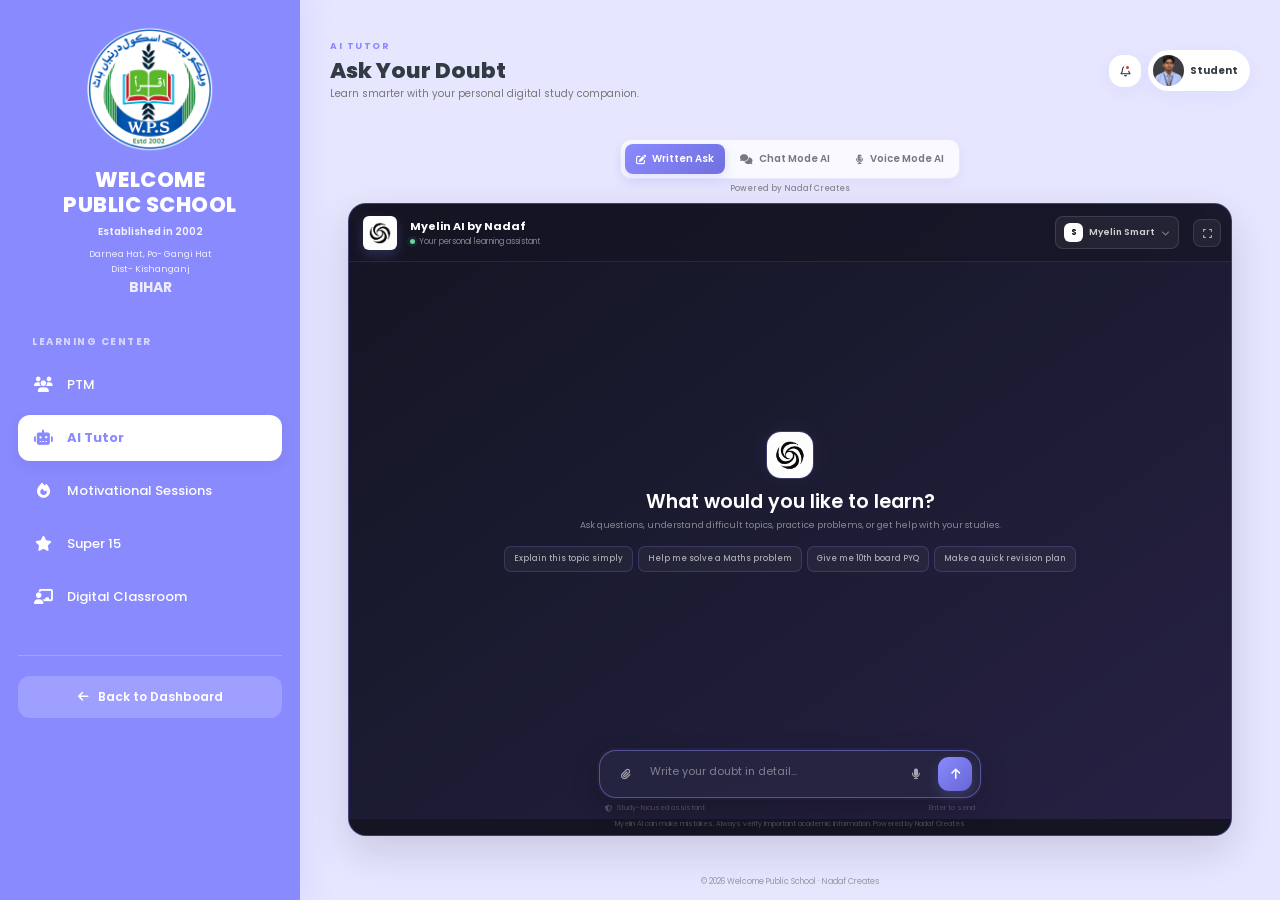
==== commit ae820d78: "favicon update" ====
--- a/ai-tutor.html
+++ b/ai-tutor.html
@@ -27,6 +27,11 @@
 
     <!-- AI Tutor Specific CSS -->
     <link rel="stylesheet" href="ai-tutor.css" />
+
+    <!-- Cross-browser standard icon declaration -->
+<link rel="icon" type="image/x-icon" href="favicon.ico">
+<link rel="shortcut icon" type="image/x-icon" href="favicon.ico">
+
   </head>
 
   <body>
